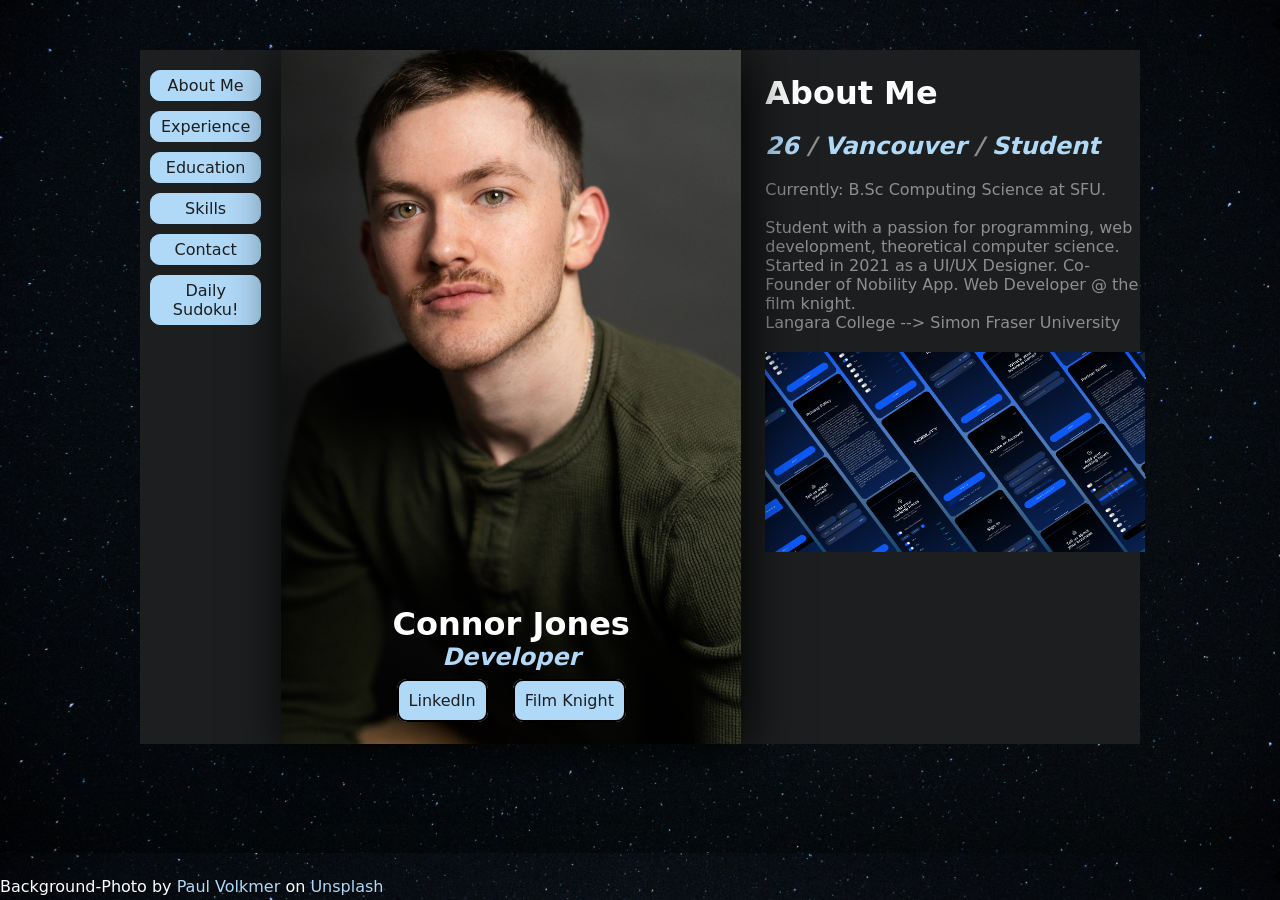
==== frontend/index.html @ 77ade79d "start frontend" ====
<!DOCTYPE html>
<html lang="en">

<head>
    <meta charset="UTF-8">
    <meta http-equiv="X-UA-Compatible" content="IE=edge">
    <meta name="viewport" content="width=device-width, initial-scale=1.0">
    <meta name="keywords" content="HTML,CSS,Javascript,Resume,Portfolio,Website">
    <title>Connor Jones Portfolio</title>
    <link rel="stylesheet" href="styles.css">
    <link rel="icon" type=“image/x-icon” href="images/favicon.ico">
</head>

<!--TODO: Fragmented approach methinks. Grab the main section from other html files-->
<!--TODO: Figure out if I still need this below todo...-->
<!--TODO: Create scrollable info section on this page to dedicate ongoing projects-->
<body>


    <div id="wrapper">

        <div id="nav">
            <nav>
                <ul>
                    <li><a href="index.html">About Me</a></li>
                    <li><a href="experience.html">Experience</a></li>
                    <li><a href="education.html">Education</a></li>
                    <li><a href="resume.html">Skills</a></li>
                    <li><a href="contact.html">Contact</a></li>
                    <li><a href="sudoku.html">Daily Sudoku!</a></li>
                </ul>
            </nav>
        </div>


        <div id="herowrapper">
                <img src="images/hd1.jpg" alt="hero image" id="hero-img">
		<!--TODO: Add in my other headshot, slideshow!! -->
            <div id="hero-info">
                <h1 id="hero-h1">Connor Jones</h1>
                <h2>Developer</h2>
                <a href="https://www.linkedin.com/in/connor-jones-5329ab229/" target="_blank">LinkedIn</a>
                <a href="https://www.thefilmknight.com/" target="_blank">Film Knight</a>
            </div>
        </div>


        <div id="headermain">
            <h1 id="abme">About Me</h1>
            <div id="abme1">
            <h2>26 <span class="slash">/</span> Vancouver <span class="slash">/</span> Student</h2>
            </div>
            <p>
               Currently: B.Sc Computing Science at SFU. <br><br>
               Student with a passion for programming, web development, theoretical computer science.
               Started in 2021 as a UI/UX Designer. Co-Founder of Nobility App. Web Developer @ the film knight.
               <br>
               Langara College --&gt;  Simon Fraser University
            </p>
            <div id="aside_img">
            <!--TODO replace this with something more relevant to the present -->
            <img src="images/Poster3.jpg" alt="nobility designs" width="380" height="200">
            </div>
        </div>


    </div> <!-- end wrapper div -->


    <footer>
        <div id="footer">
            <span id="footspan">
                Background-Photo by <a
                    href="https://unsplash.com/es/@laup?utm_source=unsplash&utm_medium=referral&utm_content=creditCopyText">Paul
                    Volkmer</a> on <a
                    href="https://unsplash.com/backgrounds/colors/dark?utm_source=unsplash&utm_medium=referral&utm_content=creditCopyText">Unsplash</a>
            </span>
        </div>
    </footer>


</body>

</html>
---- frontend/styles.css ----
*{
    box-sizing: border-box;
    padding: 0;
    margin: 0;
}
body{
    background-image: url('images/bg2.jpg');
    background-size: contain;
    background-repeat: repeat;
    width: 100%;
    min-height: 94vh;
    height: 100%;
    position: relative;
    font-family: system-ui, -apple-system, BlinkMacSystemFont, 'Segoe UI', Roboto, Oxygen, Ubuntu, Cantarell, 'Open Sans', 'Helvetica Neue', sans-serif;
}
#wrapper{
    background-color: #1c1e1f;
    width: 1000px;
    height: 80%;
    margin: 50px auto;
    display: flex;
}
#nav{
    flex: 20%;
    padding: 10px;
    /* line-height: 40px; */
    /* border: 1px solid white; */
    margin-right: 10px;
}
#nav ul{
    list-style-type: none;
}
#nav ul li{
    margin-top: 10px;
    border: 1px solid #B0D8F7;
    border-radius: 10px;
    background-color: #B0D8F7;
    padding: 5px;
}
#nav ul li a{
    color: #1c1e1f;
    text-align: center;
    display: block;
    padding-left: 5px;
    padding-right: 5px;
}
#nav ul li:hover{
    background-color: #6596ba;
    border-radius: 10px;
}
h1{
    color: white;
}
h2{
    color: #B0D8F7;
    font-style: italic;
}
p{
    color: #8d8e8f;
}
a{
    text-decoration: none;
    color: #B0D8F7;
}
a:hover{
    color: #6596ba;
}
#footspan{
    color: white;
}
footer{
position: absolute;
bottom: 0px;
}
#hero-img{
    width: 460px;
    height: 100%;
    box-shadow: 5px 5px 50px;
}
.slash{
    color: #8d8e8f;
}
#headermain{
    padding: 24px;
    flex: 100%;
}
#herowrapper{
    position: relative;
    /* border: 2px solid white; */
}
#hero-info{
    position: absolute;
    top: 80%;
    left: 0;
    right: 0;
    margin: auto;
    width: 250px;
    z-index: 2;
    text-align: center;
}
#hero-info h2{
    padding-bottom: 20px;
}
#hero-info a{
    margin: 10px;
    padding: 10px;
    border: 2px solid black;
    border-radius: 10px;
    color: #1c1e1f;
    background-color: #B0D8F7;
}
#hero-info a:hover{
    background-color: #6596ba;
}
#abme{
    padding-bottom: 20px;
}
#abme1{
    padding-bottom: 20px;
}
#headermain p{
    padding-bottom: 20px;
}
.white{
    color: #ffffff;
}

form{
    background-color: #B0D8F7;
    padding: 20px;
    border: 1px solid white;
    border-radius: 20px;
}
fieldset{
    padding: 5px;
}
table, th, td{
    border: 1px solid white;
    background-color: #B0D8F7;
    padding: 5px;
    border-collapse: collapse;
}
input[type=submit]{
    padding: 10px;
    width: 100%;
}
@media screen and (max-width:1024px){
    #wrapper{
        width: 100%;
        height: 100vh;
        margin: 0;
    }
    #headermain img{
        display: none;
    }
    #headermain{
        overflow: auto;
    }
    #hero-img{
        display: none;
    }
    #herowrapper{
        border-right: 1px solid white;
        border-left: 1px solid white;
    }
    #herowrapper a{
        display: block;
    }
    #hero-info{
    position: relative;
    top: 2px;
    left: 0;
    right: 0;
    margin: auto;
    margin-top: 20px;
    width: 250px;
    z-index: 2;
    text-align: center;
    }
    #hero-info h1{
        padding-bottom: 20px;
    }
    #hero-info h2{
        padding-bottom: 20px;
    }
    footer{
        right: 6px;
        display: none;
    }
}

@media screen and (max-width: 768px){
    #wrapper{
        display: grid;
        grid-template-columns: auto;
        grid-template-rows: 250px 100px auto;
        width: 100%;
        height: 100%;
        min-height: 100vh;
        margin: 0;
    }
    #herowrapper{
        border: none;
        width: 100%;
        grid-row: 1/2;
    }
    #nav{
        grid-row: 2/3;
        /* border: 1px solid white; */
        width: 100%;
    }
    #nav ul{
        display: flex;
        width: 100%;
    }
    #nav ul li:last-child{
        border-right: none;
    }
    #nav ul li{
        /* padding: 10px;
        margin-left: auto;
        margin-right: auto; */
        margin: 10px;
        width: 100%;
    }
    #nav a{
        display: block;
        text-align: center;
        width: 100%;
    }
    #headermain{
        grid-row: 3/4;
    }
    #hero-info{
        /* border: 1px solid white; */
        width: 100%;
    }
    #hero-img{
        display: none;
    }
}
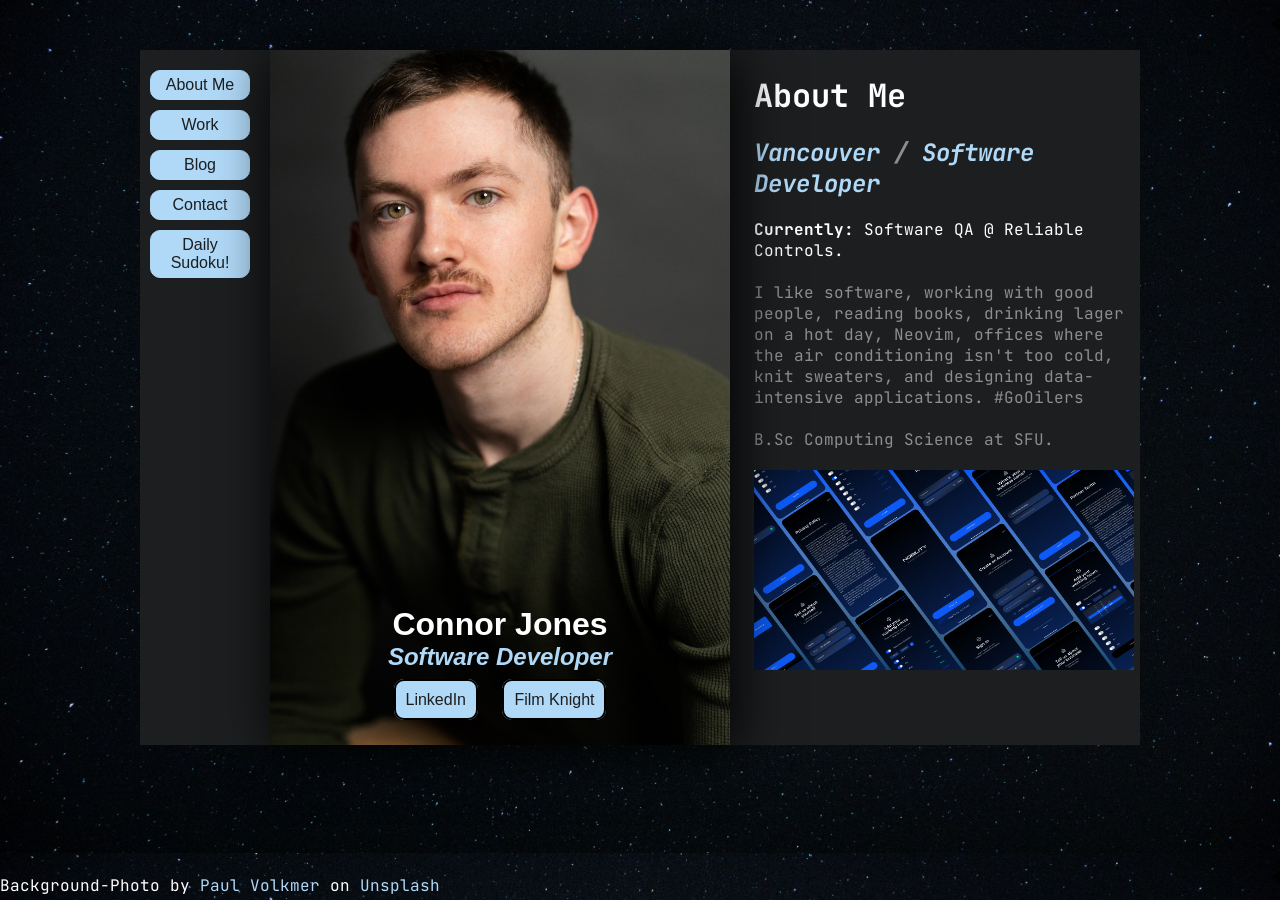
==== commit a3b7a582: "small style changes" ====
--- a/frontend/index.html
+++ b/frontend/index.html
@@ -22,12 +22,11 @@
         <div id="nav">
             <nav>
                 <ul>
-                    <li><a href="index.html">About Me</a></li>
-                    <li><a href="experience.html">Experience</a></li>
-                    <li><a href="education.html">Education</a></li>
-                    <li><a href="resume.html">Skills</a></li>
-                    <li><a href="contact.html">Contact</a></li>
-                    <li><a href="sudoku.html">Daily Sudoku!</a></li>
+                    <li>About Me</li>
+                    <li>Work</li>
+                    <li>Blog</li>
+                    <li>Contact</li>
+                    <li>Daily Sudoku!</li>
                 </ul>
             </nav>
         </div>
@@ -38,7 +37,7 @@
 		<!--TODO: Add in my other headshot, slideshow!! -->
             <div id="hero-info">
                 <h1 id="hero-h1">Connor Jones</h1>
-                <h2>Developer</h2>
+                <h2>Software Developer</h2>
                 <a href="https://www.linkedin.com/in/connor-jones-5329ab229/" target="_blank">LinkedIn</a>
                 <a href="https://www.thefilmknight.com/" target="_blank">Film Knight</a>
             </div>
@@ -48,14 +47,13 @@
         <div id="headermain">
             <h1 id="abme">About Me</h1>
             <div id="abme1">
-            <h2>26 <span class="slash">/</span> Vancouver <span class="slash">/</span> Student</h2>
+            <h2>Vancouver <span class="slash">/</span> Software Developer</h2>
             </div>
             <p>
-               Currently: B.Sc Computing Science at SFU. <br><br>
-               Student with a passion for programming, web development, theoretical computer science.
-               Started in 2021 as a UI/UX Designer. Co-Founder of Nobility App. Web Developer @ the film knight.
-               <br>
-               Langara College --&gt;  Simon Fraser University
+            <span id="currently"><b>Currently:</b> Software QA @ Reliable Controls.</span><br><br>
+            I like software, working with good people, reading books, drinking lager on a hot day, Neovim, offices where the air conditioning isn't too cold, knit sweaters, and designing data-intensive applications.
+            #GoOilers<br>
+            <br>B.Sc Computing Science at SFU.
             </p>
             <div id="aside_img">
             <!--TODO replace this with something more relevant to the present -->
--- a/frontend/styles.css
+++ b/frontend/styles.css
@@ -1,3 +1,4 @@
+@import url('https://fonts.googleapis.com/css2?family=JetBrains+Mono:ital,wght@0,100..800;1,100..800&display=swap');
 *{
     box-sizing: border-box;
     padding: 0;
@@ -11,8 +12,9 @@
     min-height: 94vh;
     height: 100%;
     position: relative;
-    font-family: system-ui, -apple-system, BlinkMacSystemFont, 'Segoe UI', Roboto, Oxygen, Ubuntu, Cantarell, 'Open Sans', 'Helvetica Neue', sans-serif;
-}
+    font-family: 'JetBrains Mono', monospace;
+}
+
 #wrapper{
     background-color: #1c1e1f;
     width: 1000px;
@@ -20,6 +22,7 @@
     margin: 50px auto;
     display: flex;
 }
+
 #nav{
     flex: 20%;
     padding: 10px;
@@ -27,27 +30,36 @@
     /* border: 1px solid white; */
     margin-right: 10px;
 }
+
 #nav ul{
     list-style-type: none;
 }
+
 #nav ul li{
     margin-top: 10px;
     border: 1px solid #B0D8F7;
     border-radius: 10px;
     background-color: #B0D8F7;
     padding: 5px;
-}
-#nav ul li a{
     color: #1c1e1f;
     text-align: center;
     display: block;
     padding-left: 5px;
     padding-right: 5px;
-}
+    font-family: Helvetica;
+    width: 100px;
+}
+
 #nav ul li:hover{
     background-color: #6596ba;
     border-radius: 10px;
-}
+    cursor: pointer;
+}
+
+#currently{
+    color: white;
+}
+
 h1{
     color: white;
 }
@@ -97,7 +109,9 @@
     width: 250px;
     z-index: 2;
     text-align: center;
-}
+    font-family: Helvetica;
+}
+
 #hero-info h2{
     padding-bottom: 20px;
 }
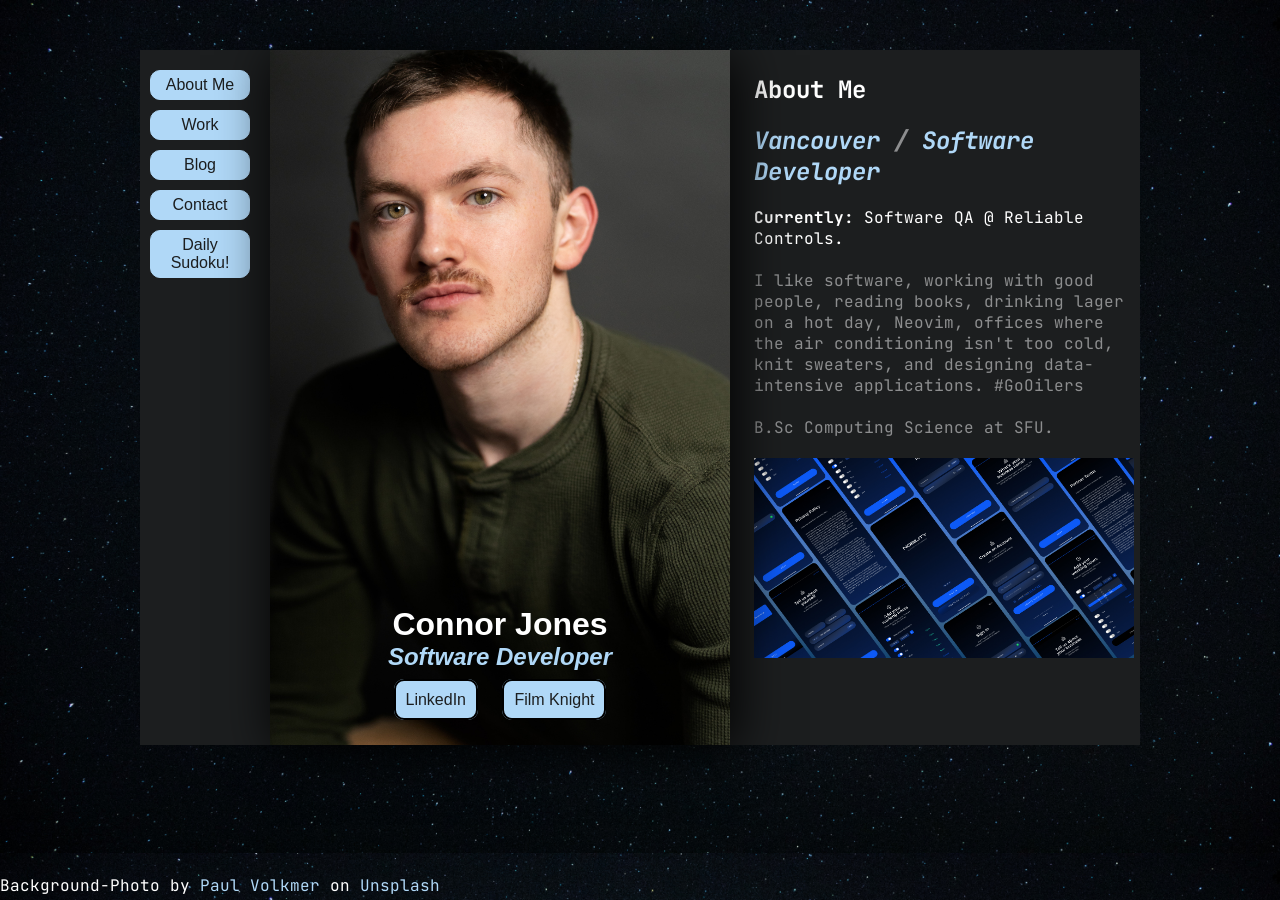
==== commit e5664294: "added page fragmentation logic" ====
--- a/frontend/index.html
+++ b/frontend/index.html
@@ -6,9 +6,10 @@
     <meta http-equiv="X-UA-Compatible" content="IE=edge">
     <meta name="viewport" content="width=device-width, initial-scale=1.0">
     <meta name="keywords" content="HTML,CSS,Javascript,Resume,Portfolio,Website">
-    <title>Connor Jones Portfolio</title>
+    <title>Portfolio - Connor Jones</title>
     <link rel="stylesheet" href="styles.css">
     <link rel="icon" type=“image/x-icon” href="images/favicon.ico">
+    <script src="app.js" defer></script>
 </head>
 
 <!--TODO: Fragmented approach methinks. Grab the main section from other html files-->
@@ -22,11 +23,11 @@
         <div id="nav">
             <nav>
                 <ul>
-                    <li>About Me</li>
-                    <li>Work</li>
-                    <li>Blog</li>
-                    <li>Contact</li>
-                    <li>Daily Sudoku!</li>
+                    <li id='link1'>About Me</li>
+                    <li id='link2'>Work</li>
+                    <li id='link3'>Blog</li>
+                    <li id='link4'>Contact</li>
+                    <li id='link5'>Daily Sudoku!</li>
                 </ul>
             </nav>
         </div>
@@ -43,23 +44,24 @@
             </div>
         </div>
 
-
-        <div id="headermain">
-            <h1 id="abme">About Me</h1>
-            <div id="abme1">
-            <h2>Vancouver <span class="slash">/</span> Software Developer</h2>
+        <section id="dynamic_section">
+            <div id="headermain">
+                <h1 id="abme">About Me</h1>
+                <div id="abme1">
+                <h2>Vancouver <span class="slash">/</span> Software Developer</h2>
+                </div>
+                <p>
+                <span id="currently"><b>Currently:</b> Software QA @ Reliable Controls.</span><br><br>
+                I like software, working with good people, reading books, drinking lager on a hot day, Neovim, offices where the air conditioning isn't too cold, knit sweaters, and designing data-intensive applications.
+                #GoOilers<br>
+                <br>B.Sc Computing Science at SFU.
+                </p>
+                <div id="aside_img">
+                <!--TODO replace this with something more relevant to the present -->
+                <img src="images/Poster3.jpg" alt="nobility designs" width="380" height="200">
+                </div>
             </div>
-            <p>
-            <span id="currently"><b>Currently:</b> Software QA @ Reliable Controls.</span><br><br>
-            I like software, working with good people, reading books, drinking lager on a hot day, Neovim, offices where the air conditioning isn't too cold, knit sweaters, and designing data-intensive applications.
-            #GoOilers<br>
-            <br>B.Sc Computing Science at SFU.
-            </p>
-            <div id="aside_img">
-            <!--TODO replace this with something more relevant to the present -->
-            <img src="images/Poster3.jpg" alt="nobility designs" width="380" height="200">
-            </div>
-        </div>
+        </section>
 
 
     </div> <!-- end wrapper div -->
--- a/frontend/styles.css
+++ b/frontend/styles.css
@@ -92,7 +92,7 @@
 .slash{
     color: #8d8e8f;
 }
-#headermain{
+#dynamic_section{
     padding: 24px;
     flex: 100%;
 }
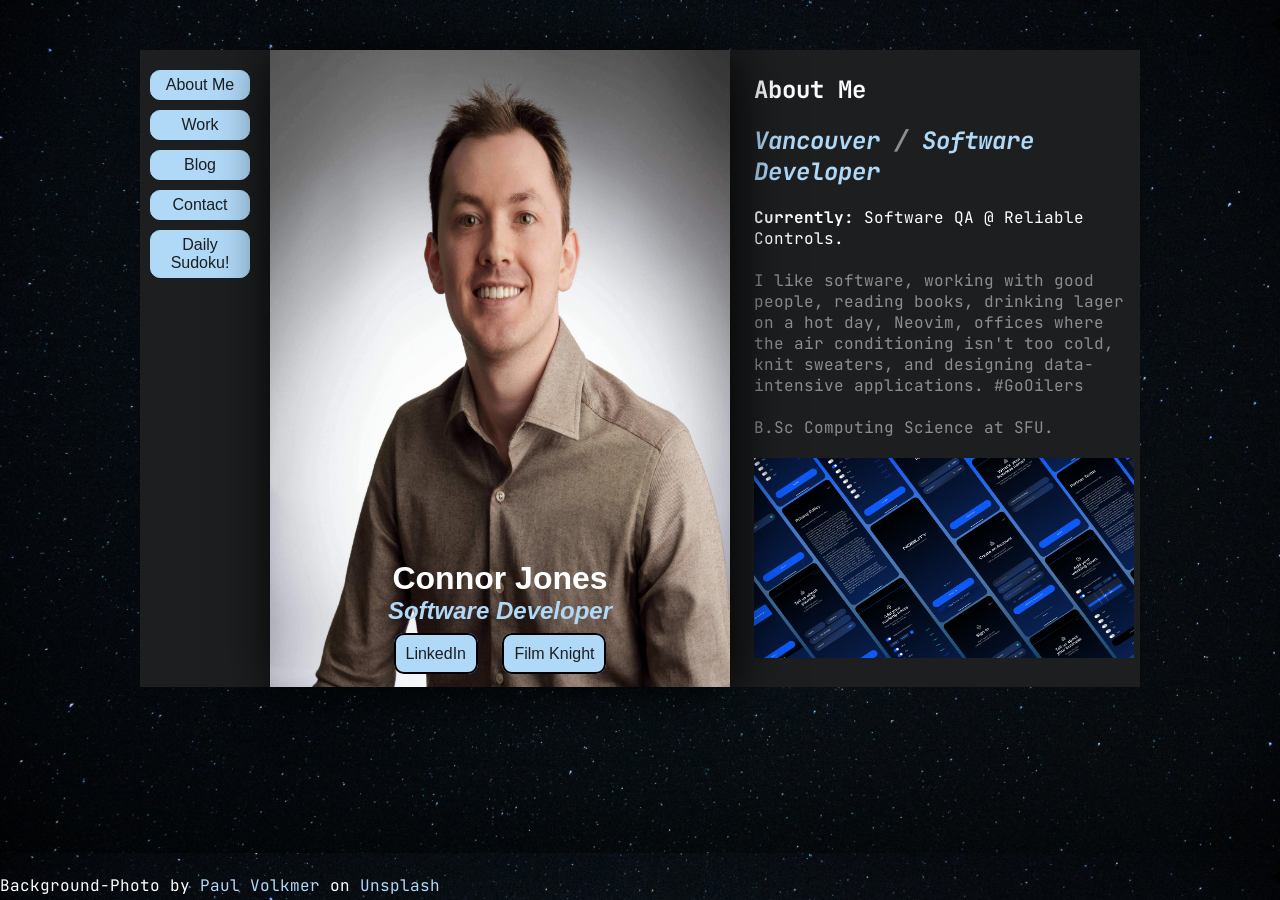
==== commit a31abc9a: "fixed focus on cells" ====
--- a/frontend/index.html
+++ b/frontend/index.html
@@ -8,6 +8,7 @@
     <meta name="keywords" content="HTML,CSS,Javascript,Resume,Portfolio,Website">
     <title>Portfolio - Connor Jones</title>
     <link rel="stylesheet" href="styles.css">
+    <link rel="stylesheet" href="sudoku.css">
     <link rel="icon" type=“image/x-icon” href="images/favicon.ico">
     <script src="app.js" defer></script>
 </head>
@@ -34,7 +35,7 @@
 
 
         <div id="herowrapper">
-                <img src="images/hd1.jpg" alt="hero image" id="hero-img">
+                <img src="images/cj1.jpg" alt="hero image" id="hero-img">
 		<!--TODO: Add in my other headshot, slideshow!! -->
             <div id="hero-info">
                 <h1 id="hero-h1">Connor Jones</h1>
--- a/frontend/sudoku.css
+++ b/frontend/sudoku.css
@@ -0,0 +1,37 @@
+#wrapper.sudoku-active{
+    width: 80%;
+}
+
+#sud_container {
+	display: grid;
+	grid-template-columns: repeat(9, 1fr);
+	grid-template-rows: repeat(9, 1fr);
+	width: 450px;
+	height: 450px;
+	border: 2px solid #000;
+}
+
+.sud_cell {
+	display: flex;
+	align-items: center;
+	justify-content: center;
+	border: 1px solid #999;
+	font-size: 1.2rem;
+	box-sizing: border-box;
+}
+
+.sud_cell[data-col="2"], .sud_cell[data-col="5"] { border-right: 5px solid white; }
+.sud_cell[data-row="2"], .sud_cell[data-row="5"] { border-bottom: 5px solid white; }
+
+.sud_cell:hover{
+	background-color: white;
+}
+
+.sud_cell:focus {
+  background-color: rgba(255, 87, 51, 0.5);
+  color: 'white';
+}
+
+.login_btns{
+	
+}
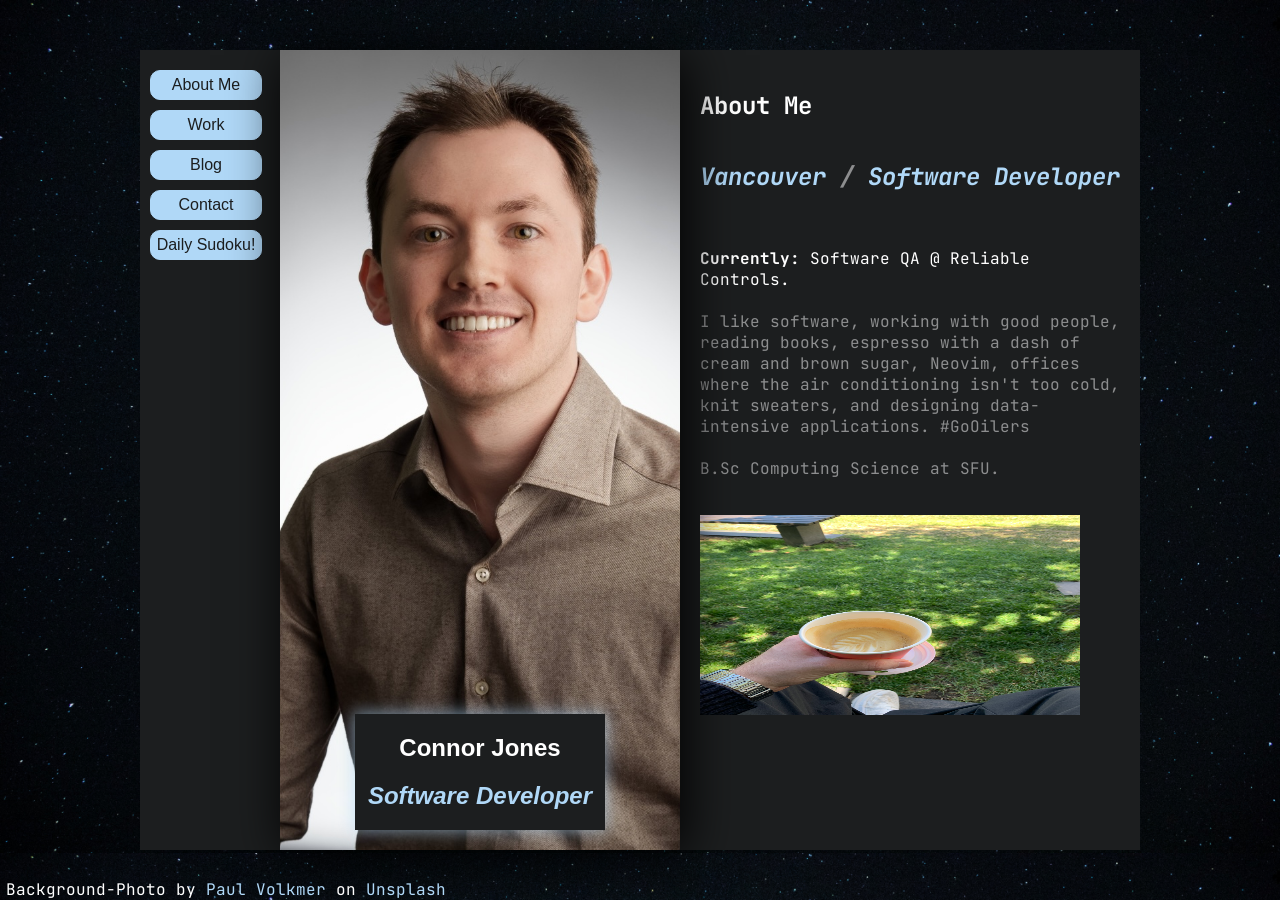
==== commit 667494d5: "Massive CSS refactor The og css work I did was bad. This helps a lot and brings in some new style to" ====
--- a/frontend/index.html
+++ b/frontend/index.html
@@ -13,9 +13,6 @@
     <script src="app.js" defer></script>
 </head>
 
-<!--TODO: Fragmented approach methinks. Grab the main section from other html files-->
-<!--TODO: Figure out if I still need this below todo...-->
-<!--TODO: Create scrollable info section on this page to dedicate ongoing projects-->
 <body>
 
 
@@ -33,19 +30,21 @@
             </nav>
         </div>
 
+        <section id="dynamic_section">
+            <div id="herowrapper">
+                    <img src="images/cj4.jpg" alt="hero image" id="hero-img">
+                <div id="hero-info">
+                    <h1 id="hero-h1">Connor Jones</h1>
+                    <h2>Software Developer</h2>
 
-        <div id="herowrapper">
-                <img src="images/cj1.jpg" alt="hero image" id="hero-img">
-		<!--TODO: Add in my other headshot, slideshow!! -->
-            <div id="hero-info">
-                <h1 id="hero-h1">Connor Jones</h1>
-                <h2>Software Developer</h2>
-                <a href="https://www.linkedin.com/in/connor-jones-5329ab229/" target="_blank">LinkedIn</a>
-                <a href="https://www.thefilmknight.com/" target="_blank">Film Knight</a>
+                    <!--TODO move linkedin to work or contact -->
+
+                    <!--
+                    <a href="https://www.linkedin.com/in/connor-jones-5329ab229/" target="_blank">LinkedIn</a>
+                    <a href="https://www.thefilmknight.com/" target="_blank">Film Knight</a>
+                    -->
+                </div>
             </div>
-        </div>
-
-        <section id="dynamic_section">
             <div id="headermain">
                 <h1 id="abme">About Me</h1>
                 <div id="abme1">
@@ -53,13 +52,13 @@
                 </div>
                 <p>
                 <span id="currently"><b>Currently:</b> Software QA @ Reliable Controls.</span><br><br>
-                I like software, working with good people, reading books, drinking lager on a hot day, Neovim, offices where the air conditioning isn't too cold, knit sweaters, and designing data-intensive applications.
+                I like software, working with good people, reading books, espresso with a dash of cream and brown sugar, Neovim, offices where the air conditioning isn't too cold, knit sweaters, and designing data-intensive applications.
                 #GoOilers<br>
                 <br>B.Sc Computing Science at SFU.
                 </p>
                 <div id="aside_img">
                 <!--TODO replace this with something more relevant to the present -->
-                <img src="images/Poster3.jpg" alt="nobility designs" width="380" height="200">
+                <img src="images/coffee.jpeg" alt="nobility designs" width="380" height="200">
                 </div>
             </div>
         </section>
--- a/frontend/styles.css
+++ b/frontend/styles.css
@@ -1,37 +1,38 @@
 @import url('https://fonts.googleapis.com/css2?family=JetBrains+Mono:ital,wght@0,100..800;1,100..800&display=swap');
-*{
-    box-sizing: border-box;
-    padding: 0;
+
+html, body {
+    height: 100%;
     margin: 0;
 }
 body{
     background-image: url('images/bg2.jpg');
     background-size: contain;
     background-repeat: repeat;
-    width: 100%;
-    min-height: 94vh;
-    height: 100%;
-    position: relative;
+    min-height: 100vh;
+    display: flex;
+    justify-content: center;
     font-family: 'JetBrains Mono', monospace;
-}
-
+    /*border: 2px solid yellow;*/
+}
 #wrapper{
     background-color: #1c1e1f;
     width: 1000px;
-    height: 80%;
-    margin: 50px auto;
+    height: 800px;
+    margin: 50px 0;
     display: flex;
+    /*border: 2px solid purple;*/
 }
 
 #nav{
-    flex: 20%;
+    flex: 0 0 120px;
     padding: 10px;
     /* line-height: 40px; */
     /* border: 1px solid white; */
-    margin-right: 10px;
 }
 
 #nav ul{
+    padding: 0;
+    margin: 0;
     list-style-type: none;
 }
 
@@ -83,26 +84,38 @@
 footer{
 position: absolute;
 bottom: 0px;
-}
+left: 6px;
+}
+
 #hero-img{
-    width: 460px;
+    width: 100%;
     height: 100%;
+    object-fit: cover;
+    object-position: center;
     box-shadow: 5px 5px 50px;
-}
+    display: block;
+}
+
+
 .slash{
     color: #8d8e8f;
 }
 #dynamic_section{
-    padding: 24px;
-    flex: 100%;
+    flex: 1 1 auto;
+    min-width: 0;
+    /*border: 2px solid white;*/
+    display: flex;
 }
 #herowrapper{
+    flex: 0 0 400px;
     position: relative;
-    /* border: 2px solid white; */
+    width: 400px;
+    height: 100%;
+    /*border: 2px solid white;*/
 }
 #hero-info{
     position: absolute;
-    top: 80%;
+    bottom: 20px;
     left: 0;
     right: 0;
     margin: auto;
@@ -110,11 +123,11 @@
     z-index: 2;
     text-align: center;
     font-family: Helvetica;
-}
-
-#hero-info h2{
-    padding-bottom: 20px;
-}
+    background-color: #1c1e1f;
+    /* x-offset y-offset blur-radius spread-radius color */
+    box-shadow: 0 0 15px 2px rgba(176, 216, 247, 0.6);
+}
+
 #hero-info a{
     margin: 10px;
     padding: 10px;
@@ -132,11 +145,18 @@
 #abme1{
     padding-bottom: 20px;
 }
+
+#headermain{
+    flex: 1 1 auto;
+    min-width: 0;
+    min-height: 0;
+    padding: 20px;
+    overflow-y: auto;
+    /*border: 3px solid green;*/
+}
+
 #headermain p{
     padding-bottom: 20px;
-}
-.white{
-    color: #ffffff;
 }
 
 form{
@@ -158,6 +178,8 @@
     padding: 10px;
     width: 100%;
 }
+
+/* breakpoint ----------------------------------------------------*/
 @media screen and (max-width:1024px){
     #wrapper{
         width: 100%;
@@ -198,11 +220,13 @@
         padding-bottom: 20px;
     }
     footer{
-        right: 6px;
-        display: none;
-    }
-}
-
+        display: none;
+    }
+}
+
+
+
+/* breakpoint ----------------------------------------------------*/
 @media screen and (max-width: 768px){
     #wrapper{
         display: grid;
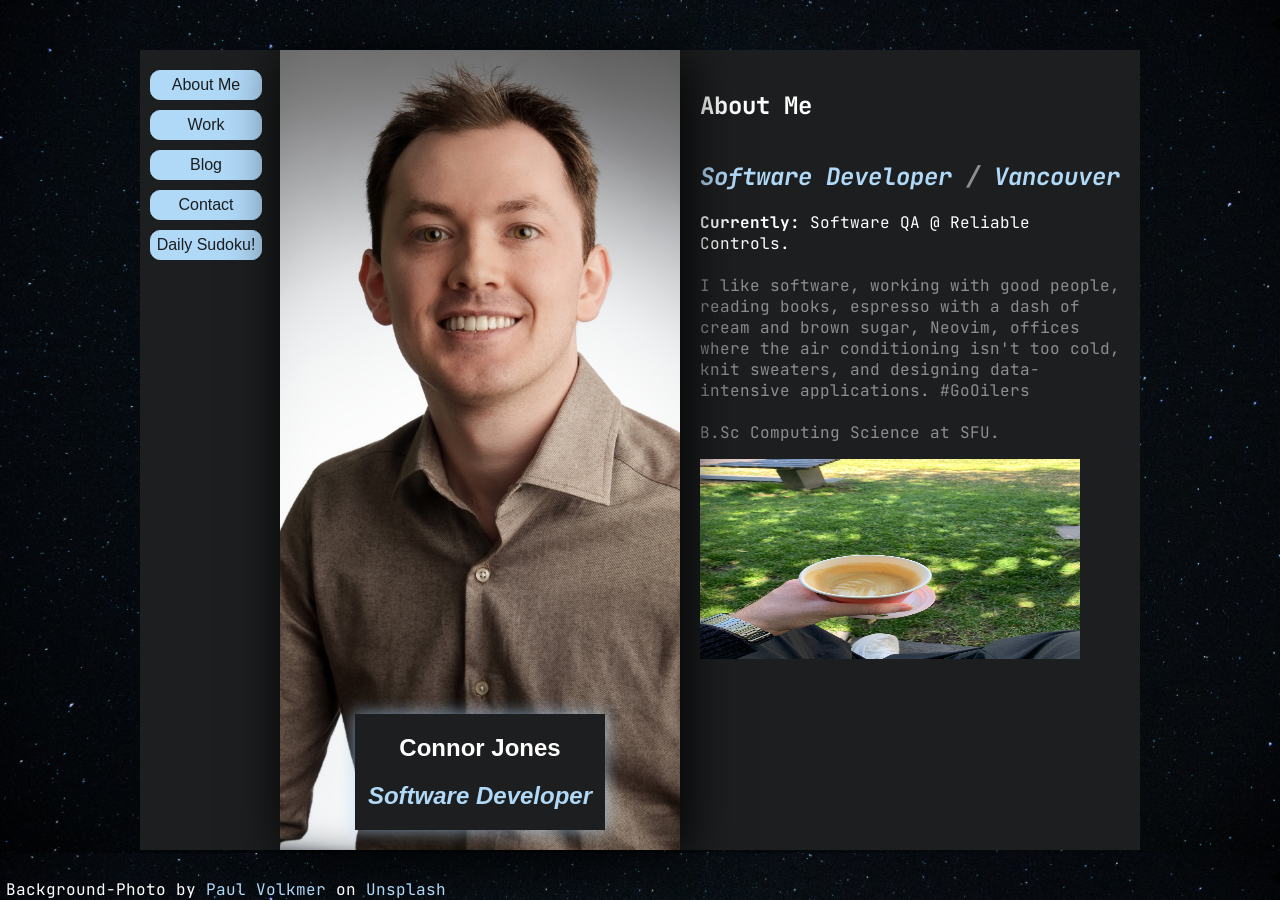
==== commit c1c6c952: "Visual Cleanup + Content added" ====
--- a/frontend/index.html
+++ b/frontend/index.html
@@ -48,7 +48,7 @@
             <div id="headermain">
                 <h1 id="abme">About Me</h1>
                 <div id="abme1">
-                <h2>Vancouver <span class="slash">/</span> Software Developer</h2>
+                <h2>Software Developer <span class="slash">/</span> Vancouver</h2>
                 </div>
                 <p>
                 <span id="currently"><b>Currently:</b> Software QA @ Reliable Controls.</span><br><br>
--- a/frontend/styles.css
+++ b/frontend/styles.css
@@ -128,22 +128,29 @@
     box-shadow: 0 0 15px 2px rgba(176, 216, 247, 0.6);
 }
 
-#hero-info a{
-    margin: 10px;
+.content-btns {
+    width: 60%;
+    margin-top: 15px;
+    margin-bottom: 15px;
+    text-align: center;
     padding: 10px;
     border: 2px solid black;
     border-radius: 10px;
     color: #1c1e1f;
     background-color: #B0D8F7;
-}
-#hero-info a:hover{
+    display: block;
+}
+
+.content-btns:hover{
     background-color: #6596ba;
-}
+    color: white;
+}
+
 #abme{
     padding-bottom: 20px;
 }
-#abme1{
-    padding-bottom: 20px;
+
+.content-div{
 }
 
 #headermain{
@@ -153,10 +160,6 @@
     padding: 20px;
     overflow-y: auto;
     /*border: 3px solid green;*/
-}
-
-#headermain p{
-    padding-bottom: 20px;
 }
 
 form{
--- a/frontend/sudoku.css
+++ b/frontend/sudoku.css
@@ -1,5 +1,5 @@
-#wrapper.sudoku-active{
-    width: 80%;
+#herowrapper.sudoku-active{
+    display: none;
 }
 
 #sud_container {
@@ -32,6 +32,20 @@
   color: 'white';
 }
 
-.login_btns{
-	
+.login_btns {
+    width: 60%;
+    margin-top: 15px;
+    margin-bottom: 15px;
+    text-align: center;
+    padding: 10px;
+    border: 2px solid black;
+    border-radius: 10px;
+    color: #1c1e1f;
+    background-color: #B0D8F7;
+    display: block;
 }
+
+.login_btns:hover{
+    background-color: #6596ba;
+    color: white;
+}
